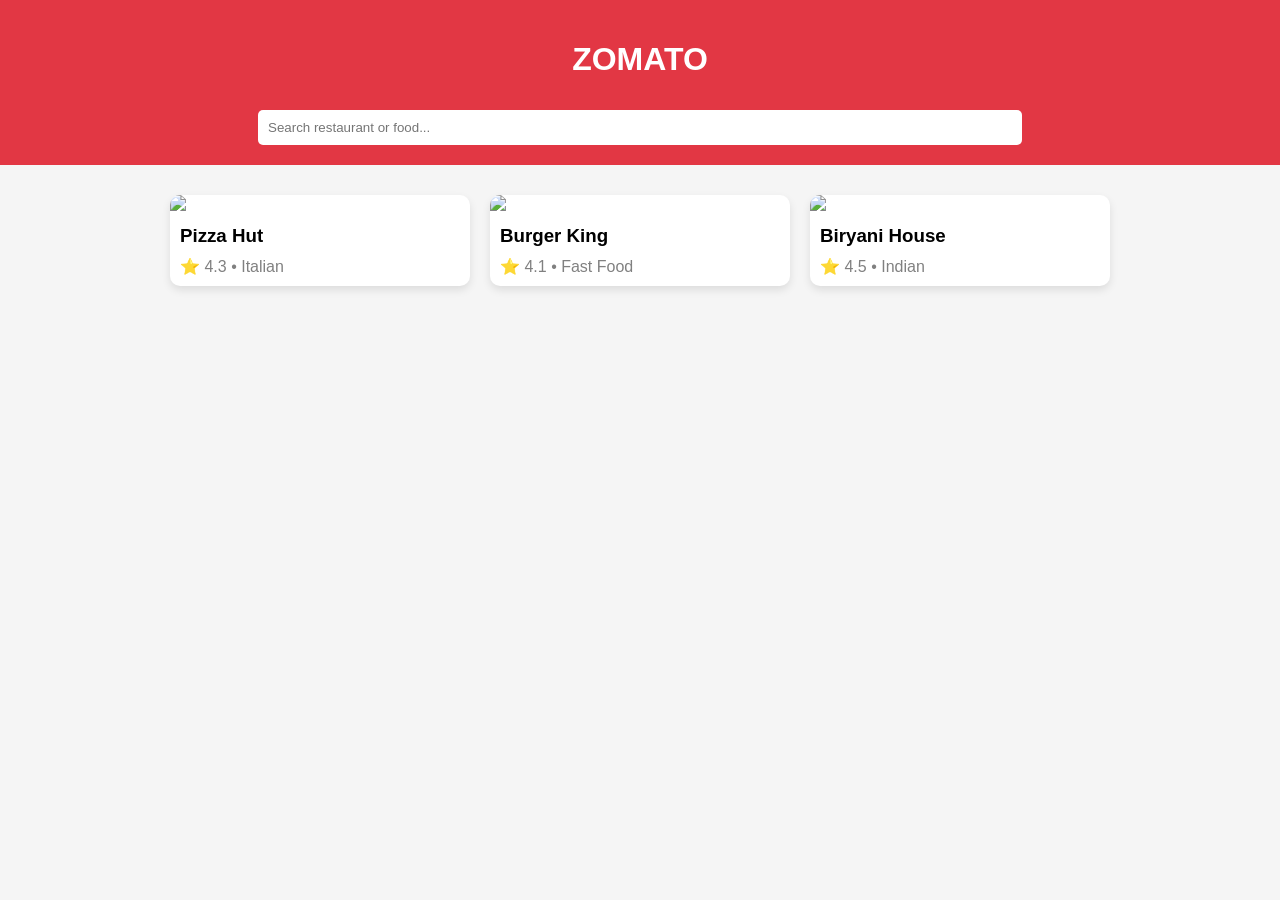
==== html/index.html @ b7d32bc6 "add" ====
<!DOCTYPE html>
<html>
<head>
  <title>Zomato Clone</title>
  <link rel="stylesheet" href="style.css">
</head>
<body>

<header>
  <h1>ZOMATO</h1>
  <input type="text" placeholder="Search restaurant or food...">
</header>

<section class="food-list">
  <div class="card">
    <img src="https://source.unsplash.com/300x200/?pizza">
    <h3>Pizza Hut</h3>
    <p>⭐ 4.3 • Italian</p>
  </div>

  <div class="card">
    <img src="https://source.unsplash.com/300x200/?burger">
    <h3>Burger King</h3>
    <p>⭐ 4.1 • Fast Food</p>
  </div>

  <div class="card">
    <img src="https://source.unsplash.com/300x200/?biryani">
    <h3>Biryani House</h3>
    <p>⭐ 4.5 • Indian</p>
  </div>
</section>

</body>
</html>
---- html/style.css ----
body {
  margin: 0;
  font-family: Arial;
  background: #f5f5f5;
}

header {
  background: #e23744;
  padding: 20px;
  color: white;
  text-align: center;
}

header input {
  width: 60%;
  padding: 10px;
  border-radius: 5px;
  border: none;
  margin-top: 10px;
}

.food-list {
  display: flex;
  justify-content: center;
  gap: 20px;
  margin: 30px;
}

.card {
  background: white;
  border-radius: 10px;
  width: 300px;
  box-shadow: 0 4px 8px rgba(0,0,0,0.1);
  overflow: hidden;
}

.card img {
  width: 100%;
}

.card h3 {
  margin: 10px;
}

.card p {
  margin: 10px;
  color: gray;
}
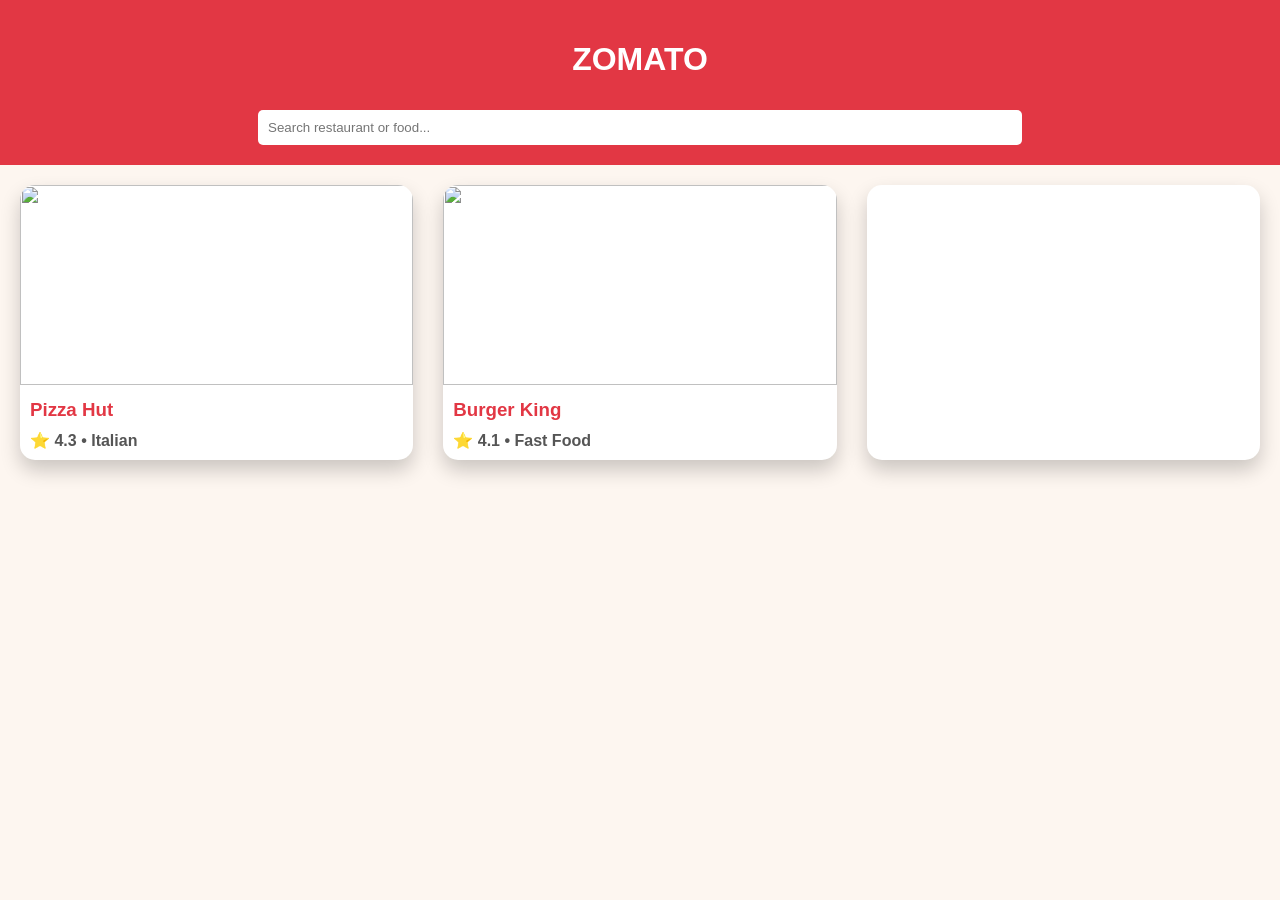
==== commit d4bed580: "update" ====
--- a/html/index.html
+++ b/html/index.html
@@ -25,12 +25,4 @@
   </div>
 
   <div class="card">
-    <img src="https://source.unsplash.com/300x200/?biryani">
-    <h3>Biryani House</h3>
-    <p>⭐ 4.5 • Indian</p>
-  </div>
-</section>
-
-</body>
-</html>
-
+    <img src="https://source.unsplash.com/30
--- a/html/style.css
+++ b/html/style.css
@@ -1,49 +1,60 @@
 body {
+  font-family: 'Arial', sans-serif;
+  background-color: #fdf6f0;
   margin: 0;
-  font-family: Arial;
-  background: #f5f5f5;
+  padding: 0;
 }
 
 header {
-  background: #e23744;
+  background-color: #e23744;
+  color: white;
   padding: 20px;
-  color: white;
   text-align: center;
 }
 
 header input {
+  margin-top: 10px;
+  padding: 10px;
   width: 60%;
-  padding: 10px;
   border-radius: 5px;
   border: none;
-  margin-top: 10px;
 }
 
 .food-list {
-  display: flex;
-  justify-content: center;
-  gap: 20px;
-  margin: 30px;
+  display: grid;
+  grid-template-columns: repeat(auto-fit, minmax(300px, 1fr));
+  gap: 30px;
+  padding: 20px;
 }
 
 .card {
-  background: white;
-  border-radius: 10px;
-  width: 300px;
-  box-shadow: 0 4px 8px rgba(0,0,0,0.1);
+  background-color: white;
+  border-radius: 15px;
   overflow: hidden;
+  box-shadow: 0 10px 20px rgba(0,0,0,0.2);
+  transform-style: preserve-3d;
+  transition: transform 0.5s, box-shadow 0.5s;
+}
+
+.card:hover {
+  transform: rotateY(10deg) rotateX(10deg) scale(1.05);
+  box-shadow: 0 20px 40px rgba(0,0,0,0.3);
 }
 
 .card img {
   width: 100%;
+  height: 200px;
+  object-fit: cover;
 }
 
 .card h3 {
   margin: 10px;
+  color: #e23744;
 }
 
 .card p {
-  margin: 10px;
-  color: gray;
+  margin: 0 10px 10px 10px;
+  font-weight: bold;
+  color: #555;
 }
 
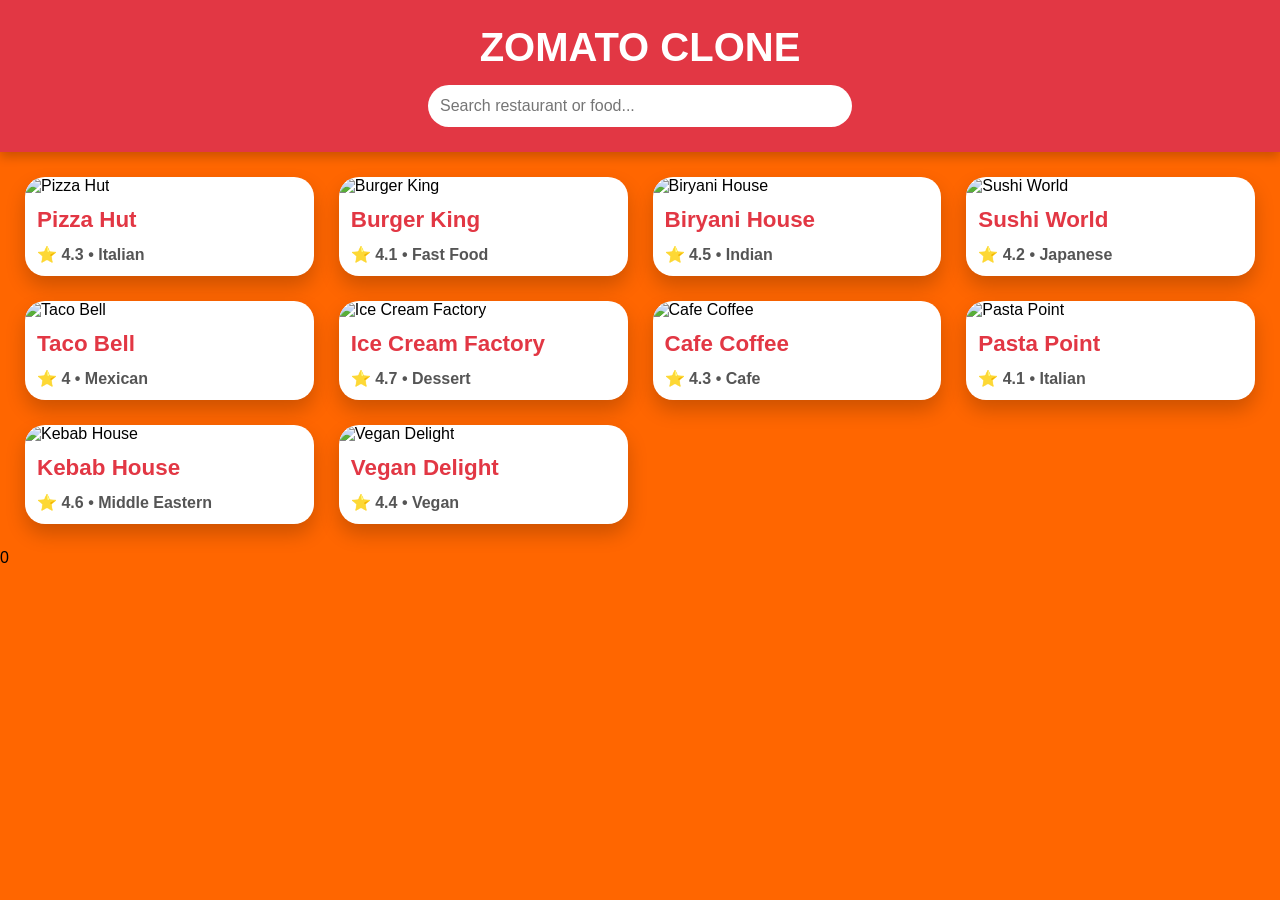
==== commit 44070543: "update" ====
--- a/html/index.html
+++ b/html/index.html
@@ -1,28 +1,23 @@
 <!DOCTYPE html>
-<html>
+<html lang="en">
 <head>
-  <title>Zomato Clone</title>
+  <meta charset="UTF-8">
+  <title>Zomato Clone 3D</title>
   <link rel="stylesheet" href="style.css">
 </head>
 <body>
 
 <header>
-  <h1>ZOMATO</h1>
-  <input type="text" placeholder="Search restaurant or food...">
+  <h1>ZOMATO CLONE</h1>
+  <input type="text" id="search" placeholder="Search restaurant or food...">
 </header>
 
-<section class="food-list">
-  <div class="card">
-    <img src="https://source.unsplash.com/300x200/?pizza">
-    <h3>Pizza Hut</h3>
-    <p>⭐ 4.3 • Italian</p>
-  </div>
+<section class="food-list" id="food-list">
+  <!-- Cards generated by JS -->
+</section>
 
-  <div class="card">
-    <img src="https://source.unsplash.com/300x200/?burger">
-    <h3>Burger King</h3>
-    <p>⭐ 4.1 • Fast Food</p>
-  </div>
+<script src="script.js"></script>
 
-  <div class="card">
-    <img src="https://source.unsplash.com/30
+</body>
+</html>
+0
--- a/html/style.css
+++ b/html/style.css
@@ -1,6 +1,7 @@
+/* Body and header */
 body {
   font-family: 'Arial', sans-serif;
-  background-color: #fdf6f0;
+  background-color: #FF6600; /* Orange background */
   margin: 0;
   padding: 0;
 }
@@ -8,28 +9,38 @@
 header {
   background-color: #e23744;
   color: white;
-  padding: 20px;
+  padding: 25px 20px;
   text-align: center;
+  box-shadow: 0 5px 10px rgba(0,0,0,0.2);
+}
+
+header h1 {
+  margin: 0;
+  font-size: 2.5em;
 }
 
 header input {
-  margin-top: 10px;
-  padding: 10px;
+  margin-top: 15px;
+  padding: 12px;
   width: 60%;
-  border-radius: 5px;
+  max-width: 400px;
+  border-radius: 25px;
   border: none;
+  font-size: 1em;
 }
 
+/* Food list grid */
 .food-list {
   display: grid;
-  grid-template-columns: repeat(auto-fit, minmax(300px, 1fr));
-  gap: 30px;
-  padding: 20px;
+  grid-template-columns: repeat(auto-fit, minmax(280px, 1fr));
+  gap: 25px;
+  padding: 25px;
 }
 
+/* Card style */
 .card {
   background-color: white;
-  border-radius: 15px;
+  border-radius: 20px;
   overflow: hidden;
   box-shadow: 0 10px 20px rgba(0,0,0,0.2);
   transform-style: preserve-3d;
@@ -48,12 +59,13 @@
 }
 
 .card h3 {
-  margin: 10px;
+  margin: 12px;
   color: #e23744;
+  font-size: 1.4em;
 }
 
 .card p {
-  margin: 0 10px 10px 10px;
+  margin: 0 12px 12px 12px;
   font-weight: bold;
   color: #555;
 }
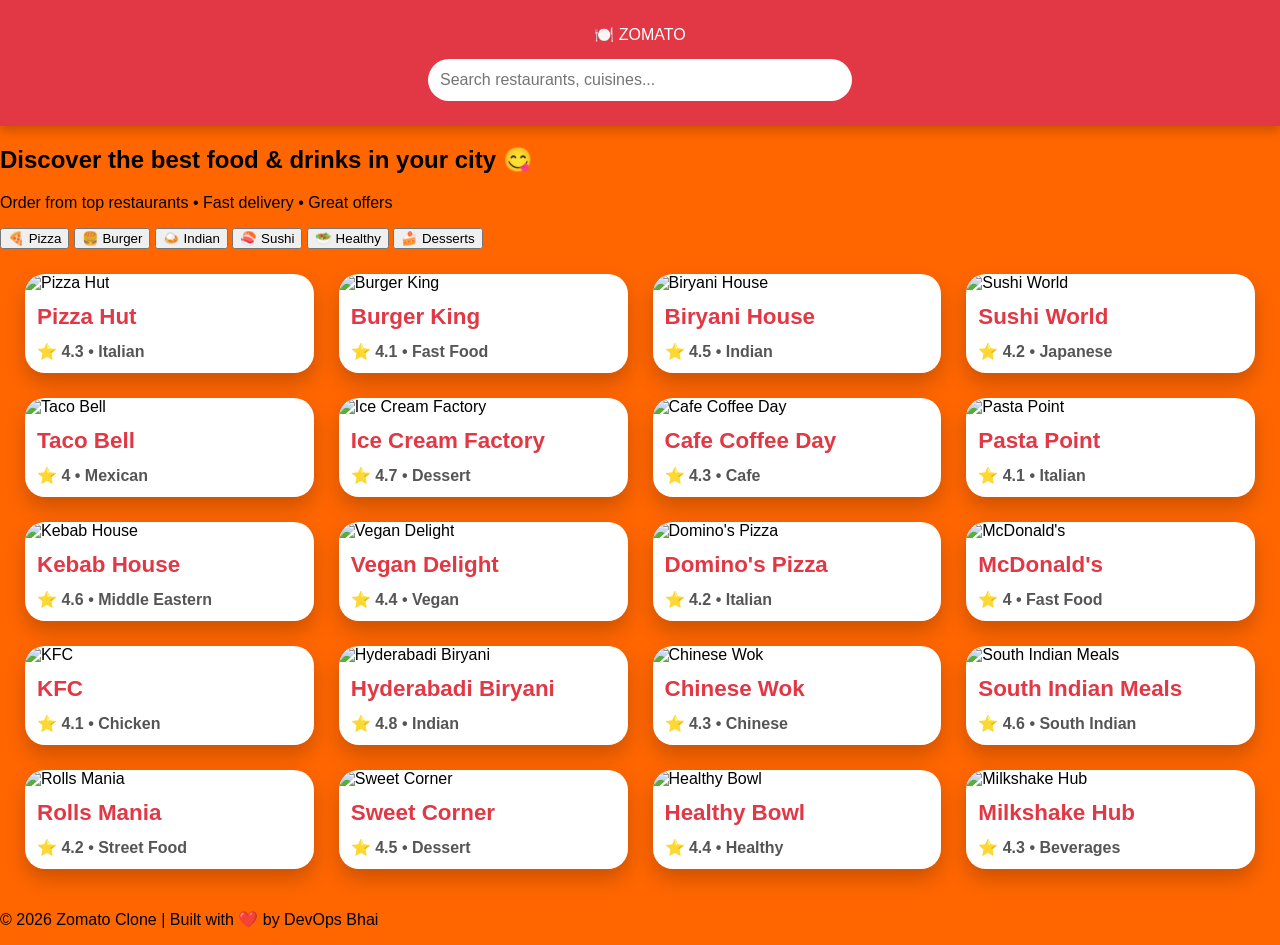
==== commit 847845c4: "update" ====
--- a/html/index.html
+++ b/html/index.html
@@ -2,22 +2,44 @@
 <html lang="en">
 <head>
   <meta charset="UTF-8">
-  <title>Zomato Clone 3D</title>
+  <title>Zomato Clone | Order Food Online</title>
   <link rel="stylesheet" href="style.css">
 </head>
 <body>
 
-<header>
-  <h1>ZOMATO CLONE</h1>
-  <input type="text" id="search" placeholder="Search restaurant or food...">
+<!-- 🔴 TOP NAV -->
+<header class="top-header">
+  <div class="logo">🍽️ ZOMATO</div>
+  <input type="text" id="search" placeholder="Search restaurants, cuisines...">
 </header>
 
+<!-- 🎉 HERO SECTION -->
+<section class="hero">
+  <h1>Discover the best food & drinks in your city 😋</h1>
+  <p>Order from top restaurants • Fast delivery • Great offers</p>
+</section>
+
+<!-- 🍕 CATEGORY SECTION -->
+<section class="categories">
+  <button>🍕 Pizza</button>
+  <button>🍔 Burger</button>
+  <button>🍛 Indian</button>
+  <button>🍣 Sushi</button>
+  <button>🥗 Healthy</button>
+  <button>🍰 Desserts</button>
+</section>
+
+<!-- 🍽️ RESTAURANT LIST -->
 <section class="food-list" id="food-list">
   <!-- Cards generated by JS -->
 </section>
 
+<!-- ⭐ FOOTER -->
+<footer>
+  <p>© 2026 Zomato Clone | Built with ❤️ by DevOps Bhai</p>
+</footer>
+
 <script src="script.js"></script>
-
 </body>
 </html>
-0
+
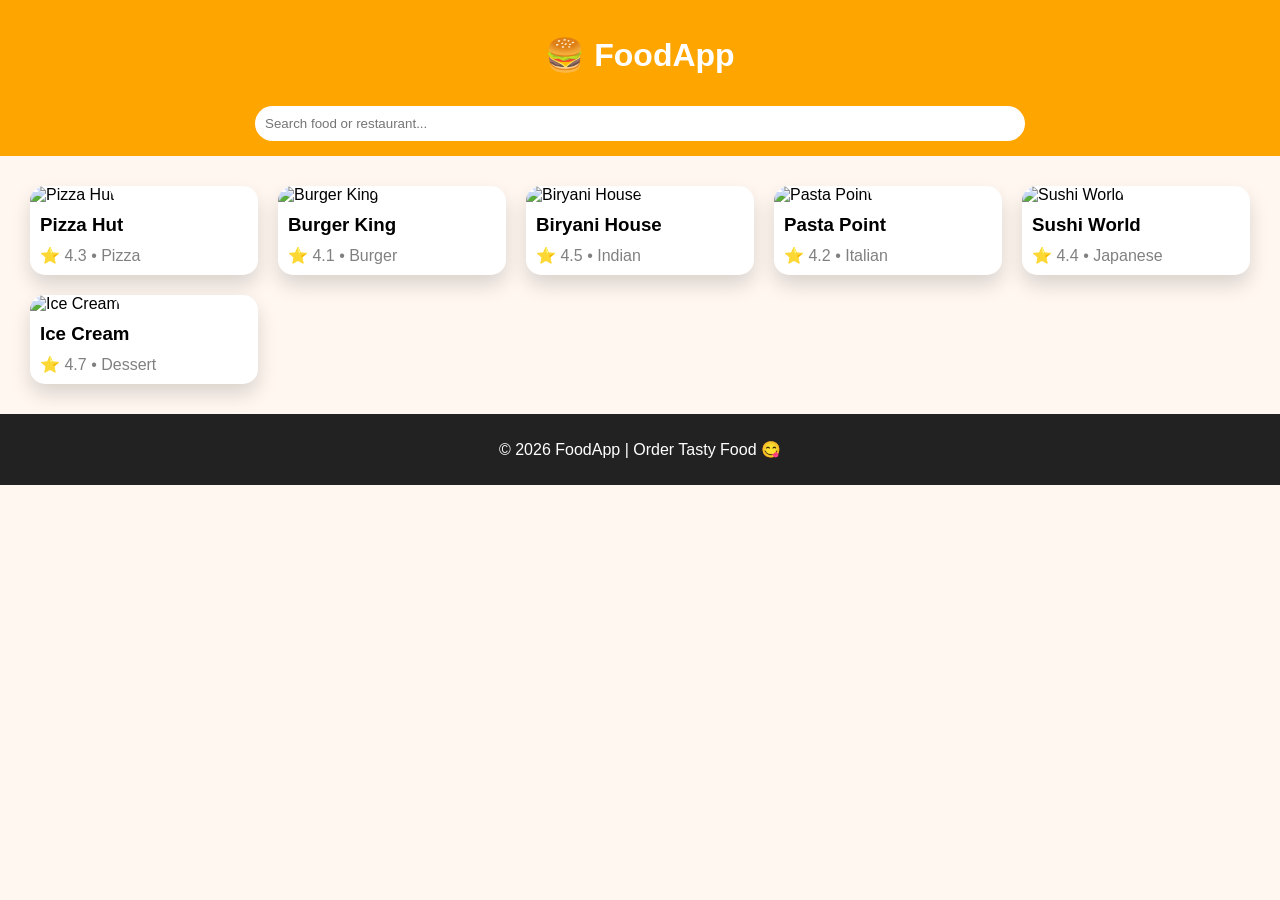
==== commit 74f20527: "new" ====
--- a/html/index.html
+++ b/html/index.html
@@ -2,41 +2,22 @@
 <html lang="en">
 <head>
   <meta charset="UTF-8">
-  <title>Zomato Clone | Order Food Online</title>
+  <title>Food App</title>
   <link rel="stylesheet" href="style.css">
 </head>
 <body>
 
-<!-- 🔴 TOP NAV -->
-<header class="top-header">
-  <div class="logo">🍽️ ZOMATO</div>
-  <input type="text" id="search" placeholder="Search restaurants, cuisines...">
+<header>
+  <h1>🍔 FoodApp</h1>
+  <input type="text" id="search" placeholder="Search food or restaurant...">
 </header>
 
-<!-- 🎉 HERO SECTION -->
-<section class="hero">
-  <h1>Discover the best food & drinks in your city 😋</h1>
-  <p>Order from top restaurants • Fast delivery • Great offers</p>
+<section class="container" id="food-list">
+  <!-- JS se cards aayenge -->
 </section>
 
-<!-- 🍕 CATEGORY SECTION -->
-<section class="categories">
-  <button>🍕 Pizza</button>
-  <button>🍔 Burger</button>
-  <button>🍛 Indian</button>
-  <button>🍣 Sushi</button>
-  <button>🥗 Healthy</button>
-  <button>🍰 Desserts</button>
-</section>
-
-<!-- 🍽️ RESTAURANT LIST -->
-<section class="food-list" id="food-list">
-  <!-- Cards generated by JS -->
-</section>
-
-<!-- ⭐ FOOTER -->
 <footer>
-  <p>© 2026 Zomato Clone | Built with ❤️ by DevOps Bhai</p>
+  <p>© 2026 FoodApp | Order Tasty Food 😋</p>
 </footer>
 
 <script src="script.js"></script>
--- a/html/style.css
+++ b/html/style.css
@@ -1,72 +1,67 @@
-/* Body and header */
 body {
-  font-family: 'Arial', sans-serif;
-  background-color: #FF6600; /* Orange background */
   margin: 0;
-  padding: 0;
+  font-family: Arial, sans-serif;
+  background: #fff7f0;
 }
 
+/* Header */
 header {
-  background-color: #e23744;
+  background: orange;
+  padding: 15px;
+  text-align: center;
   color: white;
-  padding: 25px 20px;
-  text-align: center;
-  box-shadow: 0 5px 10px rgba(0,0,0,0.2);
-}
-
-header h1 {
-  margin: 0;
-  font-size: 2.5em;
 }
 
 header input {
-  margin-top: 15px;
-  padding: 12px;
   width: 60%;
-  max-width: 400px;
-  border-radius: 25px;
+  padding: 10px;
+  margin-top: 10px;
+  border-radius: 20px;
   border: none;
-  font-size: 1em;
+  outline: none;
 }
 
-/* Food list grid */
-.food-list {
+/* Container */
+.container {
   display: grid;
-  grid-template-columns: repeat(auto-fit, minmax(280px, 1fr));
-  gap: 25px;
-  padding: 25px;
+  grid-template-columns: repeat(auto-fit, minmax(220px, 1fr));
+  gap: 20px;
+  padding: 30px;
 }
 
-/* Card style */
+/* Card */
 .card {
-  background-color: white;
-  border-radius: 20px;
-  overflow: hidden;
-  box-shadow: 0 10px 20px rgba(0,0,0,0.2);
-  transform-style: preserve-3d;
-  transition: transform 0.5s, box-shadow 0.5s;
+  background: white;
+  border-radius: 15px;
+  box-shadow: 0 10px 20px rgba(0,0,0,0.15);
+  transition: transform 0.3s;
 }
 
 .card:hover {
-  transform: rotateY(10deg) rotateX(10deg) scale(1.05);
-  box-shadow: 0 20px 40px rgba(0,0,0,0.3);
+  transform: scale(1.05);
 }
 
 .card img {
   width: 100%;
-  height: 200px;
+  height: 160px;
   object-fit: cover;
+  border-radius: 15px 15px 0 0;
 }
 
 .card h3 {
-  margin: 12px;
-  color: #e23744;
-  font-size: 1.4em;
+  margin: 10px;
 }
 
 .card p {
-  margin: 0 12px 12px 12px;
-  font-weight: bold;
-  color: #555;
+  margin: 10px;
+  color: gray;
 }
 
+/* Footer */
+footer {
+  background: #222;
+  color: white;
+  text-align: center;
+  padding: 10px;
+}
+
